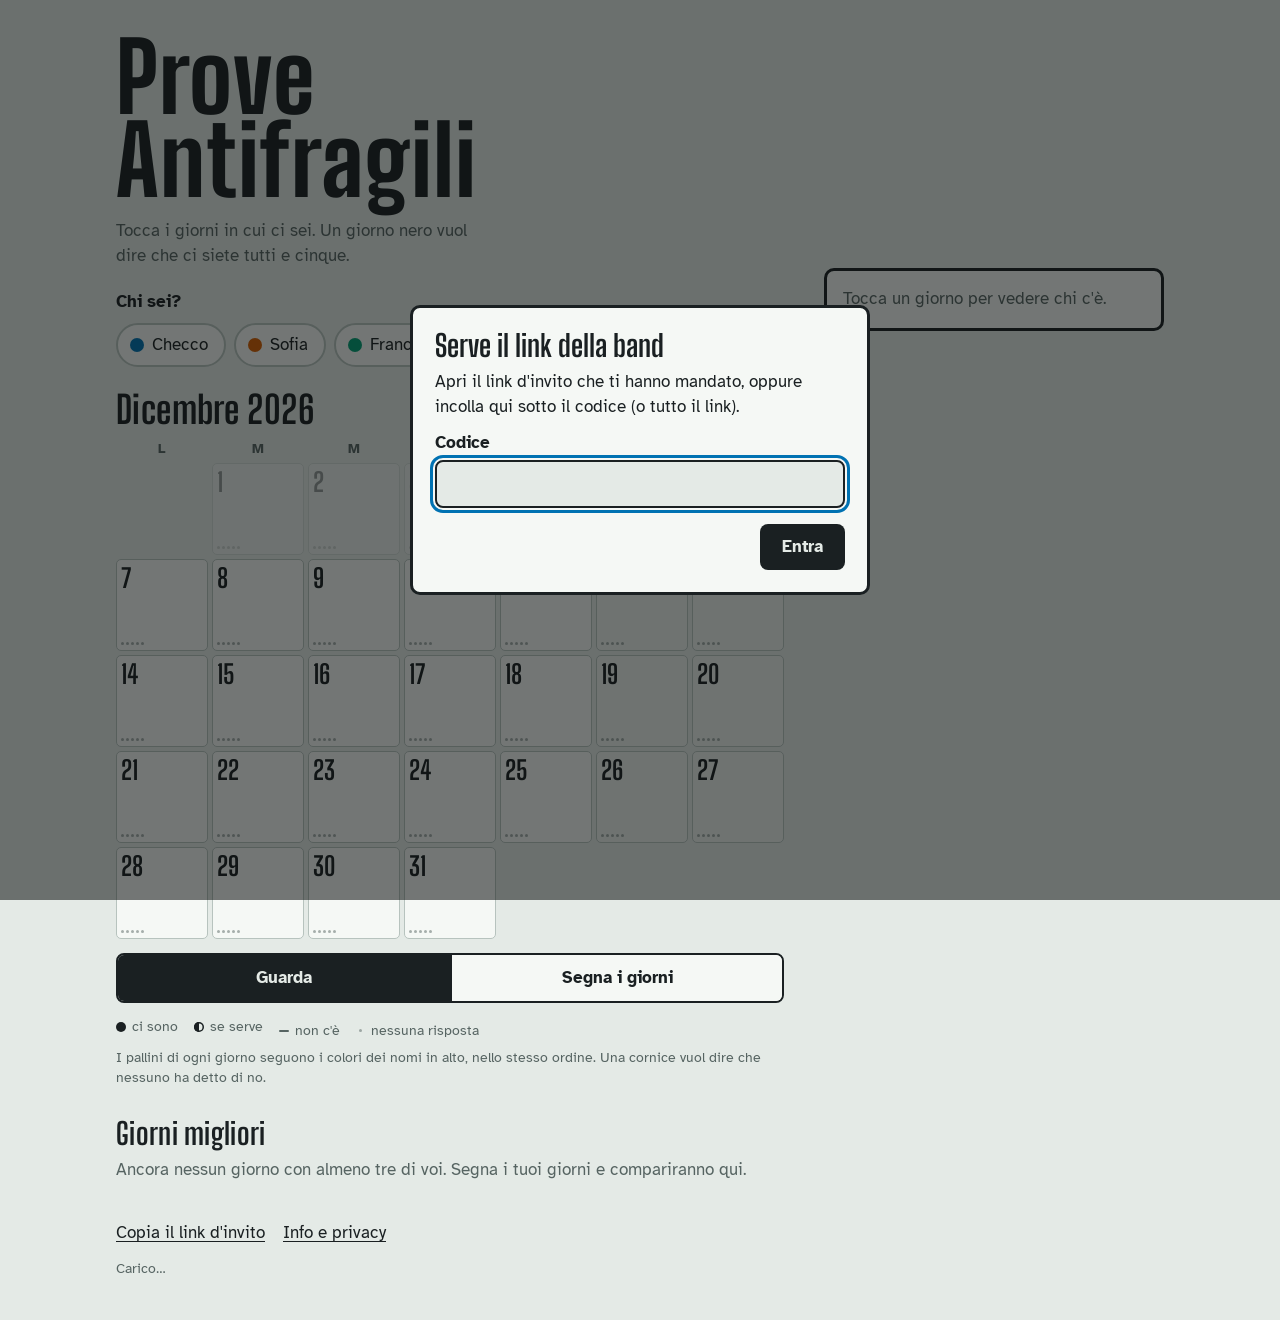
==== index.html @ 20b06afe "Aggiorna il calendario prove" ====
<!doctype html>
<html lang="it">
<head>
<meta charset="utf-8">
<meta name="viewport" content="width=device-width, initial-scale=1, viewport-fit=cover">
<title>App Antifragile</title>
<meta name="description" content="App Antifragile: segna i giorni in cui ci sei per le prove.">
<meta name="robots" content="noindex, nofollow">
<meta property="og:type" content="website">
<meta property="og:site_name" content="Studio Antifragile">
<meta property="og:title" content="App Antifragile">
<meta property="og:description" content="Segna i giorni in cui ci sei: quando si accendono tutte e cinque le luci, si prova.">
<meta property="og:url" content="https://astragiardini-ui.github.io/band-calendario/">
<meta property="og:image" content="https://astragiardini-ui.github.io/band-calendario/og.png">
<meta property="og:image:width" content="1200">
<meta property="og:image:height" content="630">
<meta property="og:image:alt" content="App Antifragile: cinque luci colorate accese e un calendario">
<meta name="twitter:card" content="summary_large_image">
<meta name="referrer" content="no-referrer">
<meta http-equiv="Content-Security-Policy" content="default-src 'self'; connect-src 'self' https://*.supabase.co; img-src 'self' data:; style-src 'self'; script-src 'self'; font-src 'self'; base-uri 'none'; form-action 'none'">
<meta name="theme-color" content="#E4EAE6" media="(prefers-color-scheme: light)">
<meta name="theme-color" content="#161B1A" media="(prefers-color-scheme: dark)">
<link rel="manifest" href="manifest.webmanifest">
<link rel="icon" href="icon.svg" type="image/svg+xml">
<link rel="apple-touch-icon" href="apple-touch-icon.png">
<link rel="preload" href="fonts/bigshoulders-display.woff2" as="font" type="font/woff2" crossorigin>
<link rel="stylesheet" href="app.css?v=bd7cb880fa">
</head>
<body>
<div class="pagina">
  <header class="testata">
    <h1>Prove <span class="riga2">Antifragili</span></h1>
    <p class="guida">Tocca i giorni in cui ci sei. Un giorno nero vuol dire che ci siete tutti e cinque.</p>
  </header>

  <div class="corpo">
    <main>
      <section class="chi-sez" aria-label="Chi sei">
        <span class="chi-label" id="chi-label">Chi sei?</span>
        <p class="chi-nota" id="chi-nota" hidden>Non sei tu? Tocca il tuo nome.</p>
        <div class="chi" id="chi" role="radiogroup" aria-label="Chi sei"></div>
      </section>

      <section class="mese-sez" aria-labelledby="mese-titolo">
        <div class="mese-barra">
          <h2 id="mese-titolo" aria-live="polite"></h2>
          <div class="mese-nav">
            <button type="button" id="prec" class="nav" aria-label="Mese precedente">
              <svg viewBox="0 0 24 24" width="22" height="22" aria-hidden="true"><path d="M15 5l-7 7 7 7" fill="none" stroke="currentColor" stroke-width="2.5" stroke-linecap="round" stroke-linejoin="round"/></svg>
            </button>
            <button type="button" id="succ" class="nav" aria-label="Mese successivo">
              <svg viewBox="0 0 24 24" width="22" height="22" aria-hidden="true"><path d="M9 5l7 7-7 7" fill="none" stroke="currentColor" stroke-width="2.5" stroke-linecap="round" stroke-linejoin="round"/></svg>
            </button>
          </div>
        </div>

        <div class="settimana" aria-hidden="true">
          <span>L</span><span>M</span><span>M</span><span>G</span><span>V</span><span>S</span><span>D</span>
        </div>
        <div id="griglia" class="griglia" role="group" aria-label="Giorni del mese"></div>

        <div class="modo" role="group" aria-label="Come vuoi usare il calendario">
          <button type="button" data-modo="guarda" aria-pressed="true">Guarda</button>
          <button type="button" data-modo="segna" aria-pressed="false">Segna i giorni</button>
        </div>

        <div class="legenda">
          <p>
            <span class="voce"><i class="pip s-si neutro"></i>ci sono</span>
            <span class="voce voce-forse"><i class="pip s-forse neutro"></i>se serve</span>
            <span class="voce"><i class="pip s-no neutro"></i>non c'è</span>
            <span class="voce"><i class="pip s-nd neutro"></i>nessuna risposta</span>
          </p>
          <p>I pallini di ogni giorno seguono i colori dei nomi in alto, nello stesso ordine. Una cornice vuol dire che nessuno ha detto di no.</p>
        </div>
      </section>

      <section class="migliori-sez" aria-labelledby="t-migliori">
        <h2 id="t-migliori">Giorni migliori</h2>
        <ol id="migliori" class="migliori"></ol>
      </section>

      <footer class="piede">
        <button type="button" id="invito-btn" class="testo">Copia il link d'invito</button>
        <button type="button" id="info-btn" class="testo">Info e privacy</button>
        <p id="stato-rete" class="rete" role="status"></p>
      </footer>
    </main>

    <aside id="dock" class="dock" data-stato="vuoto" aria-label="Dettaglio"></aside>
  </div>
</div>

<div id="toast" class="toast" role="status" aria-live="polite" hidden></div>

<dialog id="dlg-codice" aria-labelledby="dlg-codice-t">
  <form method="dialog" id="form-codice">
    <h2 id="dlg-codice-t">Serve il link della band</h2>
    <p>Apri il link d'invito che ti hanno mandato, oppure incolla qui sotto il codice (o tutto il link).</p>
    <label for="campo-codice">Codice</label>
    <input id="campo-codice" type="text" autocomplete="off" autocapitalize="characters" spellcheck="false">
    <p id="errore-codice" class="errore" role="alert" hidden></p>
    <div class="azioni-dlg"><button type="submit" class="primario">Entra</button></div>
  </form>
</dialog>

<dialog id="dlg-info" aria-labelledby="dlg-info-t">
  <h2 id="dlg-info-t">Come funziona</h2>
  <p>Scegli il tuo nome. Poi, per ogni giorno, dici se ci sei, se puoi solo se serve o se non puoi. Gli altri lo vedono subito. Il pulsante «Segna i giorni» serve per riempire il mese in fretta.</p>
  <h3>Cosa viene salvato</h3>
  <p>Il nome che scegli tra i cinque e, per ogni giorno, la tua risposta. Sul tuo telefono restano il nome e il codice del link, così non te li chiede ogni volta: è memoria tecnica del browser, senza cookie e senza tracciamenti.</p>
  <p>I dati stanno su Supabase, in un server a Francoforte (UE). La pagina è ospitata da GitHub Pages, che come ogni sito registra l'indirizzo IP di chi la apre. Niente analytics, niente pubblicità, niente caratteri o script da altri siti.</p>
  <p>Per far togliere le tue risposte scrivi a Franci.</p>
  <p class="piccolo">Caratteri: Big Shoulders Display e Atkinson Hyperlegible, licenza SIL OFL, ospitati qui. Icone: Lucide, licenza ISC.</p>
  <div class="azioni-dlg"><button type="button" id="info-chiudi" class="primario">Chiudi</button></div>
</dialog>

<dialog id="dlg-link" aria-labelledby="dlg-link-t">
  <h2 id="dlg-link-t">Link d'invito</h2>
  <p>Non riesco a copiarlo da solo. Selezionalo e copialo da qui.</p>
  <input id="campo-link" type="text" readonly>
  <div class="azioni-dlg"><button type="button" id="link-chiudi" class="primario">Chiudi</button></div>
</dialog>

<script src="config.js?v=bd7cb880fa"></script>
<script src="app.js?v=bd7cb880fa"></script>
</body>
</html>
---- app.css ----
/* Prove: calendario della band.
   Idea: una parete di sala prove. Ogni persona è una gelatina da luci di palco (un colore).
   Il giorno in cui ci sono tutti e cinque diventa nero e le cinque luci si accendono insieme. */

@font-face {
  font-family: "Big Shoulders Display";
  src: url("fonts/bigshoulders-display.woff2") format("woff2");
  font-weight: 100 900;
  font-display: swap;
}
@font-face {
  font-family: "Atkinson Hyperlegible";
  src: url("fonts/atkinson-regular.woff2") format("woff2");
  font-weight: 400;
  font-display: swap;
}
@font-face {
  font-family: "Atkinson Hyperlegible";
  src: url("fonts/atkinson-bold.woff2") format("woff2");
  font-weight: 700;
  font-display: swap;
}

:root {
  color-scheme: light dark;
  --parete: #e4eae6;
  --carta: #f5f8f5;
  --weekend: #ecf1ed;
  --inchiostro: #1a2022;
  --muto: #566462;
  --linea: #b7c3be;
  --tutti-sfondo: #0b0e0f;
  --tutti-testo: #f5f8f5;
  --gel-0: #0072b2;   /* Checco */
  --gel-1: #d55e00;   /* Sofia  */
  --gel-2: #009e73;   /* Franci */
  --gel-3: #cc79a7;   /* Dave   */
  --gel-4: #e69f00;   /* Mag    */
  --titoli: "Big Shoulders Display", "Arial Narrow", Impact, sans-serif;
  --testo: "Atkinson Hyperlegible", system-ui, -apple-system, "Segoe UI", sans-serif;
  --dock-h: 0px;
}
@media (prefers-color-scheme: dark) {
  :root {
    --parete: #161b1a;
    --carta: #20272a;
    --weekend: #1c2325;
    --inchiostro: #e9efec;
    --muto: #9fb0ac;
    --linea: #33403f;
    --tutti-sfondo: #000;
    --tutti-testo: #f5f8f5;
  }
}

*, *::before, *::after { box-sizing: border-box; }
html { -webkit-text-size-adjust: 100%; }
body {
  margin: 0;
  background: var(--parete);
  color: var(--inchiostro);
  font: 17px/1.45 var(--testo);
  -webkit-tap-highlight-color: transparent;
}
button { font: inherit; color: inherit; cursor: pointer; }
button:disabled { cursor: default; }
:focus-visible { outline: 3px solid var(--gel-0); outline-offset: 2px; }
.visually-hidden {
  position: absolute !important; width: 1px; height: 1px; margin: -1px; padding: 0;
  overflow: hidden; clip: rect(0 0 0 0); white-space: nowrap; border: 0;
}

.pagina {
  max-width: 560px;
  margin: 0 auto;
  padding: 20px max(16px, env(safe-area-inset-right)) calc(32px + var(--dock-h)) max(16px, env(safe-area-inset-left));
}

/* Testata */
.testata h1 {
  margin: 0;
  font: 800 72px/0.86 var(--titoli);
  letter-spacing: 0.01em;
}
.testata h1 .riga2 { display: block; }
.guida { margin: 18px 0 0; max-width: 34ch; color: var(--muto); }

/* Chi sei */
.chi-sez { margin: 22px 0 18px; }
.chi-label { display: block; margin-bottom: 8px; font-weight: 700; }
.chi-label.saluto { margin-bottom: 2px; font: 700 34px/1 var(--titoli); letter-spacing: 0.01em; }
.chi-nota { margin: 0 0 10px; font-size: 15px; color: var(--muto); }

/* Icone degli stati: riempite col colore della persona */
.ico { width: 24px; height: 24px; fill: var(--gel, transparent); stroke: currentColor; stroke-width: 1.8;
  stroke-linecap: round; stroke-linejoin: round; flex: none; }
.chi { display: flex; flex-wrap: wrap; gap: 8px; }
.persona-btn {
  display: inline-flex; align-items: center; gap: 8px;
  min-height: 44px; padding: 0 16px 0 12px;
  background: var(--carta);
  border: 2px solid var(--linea);
  border-radius: 999px;
}
.persona-btn[aria-checked="true"] {
  background: var(--inchiostro);
  color: var(--parete);
  border-color: var(--inchiostro);
  font-weight: 700;
}
.pallino { width: 14px; height: 14px; border-radius: 50%; background: var(--gel); flex: none; }
[data-p="0"] { --gel: var(--gel-0); }
[data-p="1"] { --gel: var(--gel-1); }
[data-p="2"] { --gel: var(--gel-2); }
[data-p="3"] { --gel: var(--gel-3); }
[data-p="4"] { --gel: var(--gel-4); }

/* Mese */
.mese-barra { display: flex; align-items: flex-end; justify-content: space-between; gap: 12px; margin-bottom: 10px; }
.mese-barra h2 { margin: 0; font: 700 38px/1 var(--titoli); letter-spacing: 0.01em; }
.mese-nav { display: flex; gap: 8px; }
.nav {
  display: grid; place-items: center; width: 44px; height: 44px;
  background: var(--carta); border: 2px solid var(--linea); border-radius: 8px;
}
.nav:disabled { opacity: 0.35; }

.settimana, .griglia { display: grid; grid-template-columns: repeat(7, minmax(0, 1fr)); gap: 4px; }
.settimana { margin-bottom: 4px; text-align: center; font-weight: 700; font-size: 14px; color: var(--muto); }

/* Giorno */
.giorno {
  position: relative;
  display: flex; flex-direction: column; justify-content: space-between;
  aspect-ratio: 5 / 6; min-height: 54px; padding: 5px 4px;
  text-align: left;
  background: var(--carta);
  border: 1px solid var(--linea);
  border-radius: 5px;
}
.giorno.we { background: var(--weekend); }
.giorno .num { font: 700 22px/1 var(--titoli); }
.giorno .mio { position: absolute; top: 4px; right: 4px; line-height: 0; }
.giorno .mio .ico { width: 15px; height: 15px; stroke-width: 2; }
.giorno.oggi .num { text-decoration: underline; text-decoration-thickness: 3px; text-underline-offset: 3px; }
.giorno.passato { opacity: 0.4; }
.giorno.fattibile { box-shadow: inset 0 0 0 2px var(--inchiostro); border-color: var(--inchiostro); }
.giorno.tutti {
  background: var(--tutti-sfondo); color: var(--tutti-testo); border-color: var(--tutti-sfondo);
  box-shadow: 0 0 0 1px var(--inchiostro);
}
.giorno.sel { outline: 3px solid var(--inchiostro); outline-offset: 2px; }
.giorno.sel:focus-visible { outline-color: var(--gel-0); }
.vuoto { visibility: hidden; }

/* Pallini: la forma dice lo stato, il colore dice chi */
.pips { display: flex; align-items: center; gap: 2px; }
.pip {
  display: block; flex: 1 1 0; max-width: 9px; aspect-ratio: 1; border-radius: 50%;
}
.pip.neutro { --gel: var(--inchiostro); flex: none; width: 10px; max-width: none; }
.pip.s-si { background: var(--gel); }
.pip.s-forse { background: linear-gradient(90deg, var(--gel) 50%, transparent 50%); box-shadow: inset 0 0 0 1.5px var(--gel); }
.pip.s-no { aspect-ratio: auto; height: 2px; border-radius: 1px; background: var(--muto); }
.pip.neutro.s-no { height: 2px; width: 10px; }
.pip.s-nd { flex: none; width: 3px; height: 3px; margin: 0 auto; background: var(--muto); opacity: 0.5; }
.pip.neutro.s-nd { margin: 0 3px; }
.giorno.tutti .pip.s-si { box-shadow: 0 0 6px 1px var(--gel); }

/* Modo */
.modo { display: grid; grid-template-columns: 1fr 1fr; gap: 0; margin: 14px 0 0; border: 2px solid var(--inchiostro); border-radius: 8px; overflow: hidden; }
.modo button { min-height: 46px; background: var(--carta); border: 0; font-weight: 700; }
.modo button + button { border-left: 2px solid var(--inchiostro); }
.modo button[aria-pressed="true"] { background: var(--inchiostro); color: var(--parete); }

/* Legenda */
.legenda { margin-top: 14px; font-size: 14px; color: var(--muto); }
.legenda p { margin: 0 0 6px; }
.legenda .voce { display: inline-flex; align-items: center; gap: 6px; margin-right: 12px; white-space: nowrap; }
.sx-nascosto .voce-forse { display: none; }

/* Giorni migliori */
.migliori-sez { margin-top: 30px; }
.migliori-sez h2 { margin: 0 0 10px; font: 700 30px/1 var(--titoli); letter-spacing: 0.01em; }
.migliori { list-style: none; margin: 0; padding: 0; display: grid; gap: 6px; }
.migliori .vuoto-msg { color: var(--muto); }
.migliore {
  display: grid; grid-template-columns: auto 1fr; gap: 2px 14px; align-items: center; width: 100%;
  padding: 10px 12px; text-align: left;
  background: var(--carta); border: 1px solid var(--linea); border-radius: 6px;
}
.migliore .quando { font: 700 24px/1 var(--titoli); grid-row: span 2; min-width: 4.4em; }
.migliore .quanti { font-weight: 700; }
.migliore .manca { color: var(--muto); font-size: 15px; }
.migliore.tutti { background: var(--tutti-sfondo); color: var(--tutti-testo); border-color: var(--tutti-sfondo); }
.migliore.tutti .manca { color: inherit; opacity: 0.8; }

/* Piede */
.piede { margin-top: 28px; display: flex; flex-wrap: wrap; gap: 4px 18px; }
.testo { background: none; border: 0; padding: 10px 0; min-height: 44px; text-decoration: underline; text-underline-offset: 3px; }
.rete { flex-basis: 100%; margin: 0; font-size: 14px; color: var(--muto); }
.rete.problema { color: var(--inchiostro); font-weight: 700; }

/* Dock: dettaglio del giorno / pennello */
.dock {
  position: fixed; left: 0; right: 0; bottom: 0; z-index: 20;
  max-width: 600px; margin: 0 auto;
  padding: 12px max(16px, env(safe-area-inset-right)) calc(12px + env(safe-area-inset-bottom)) max(16px, env(safe-area-inset-left));
  background: var(--carta);
  border-top: 3px solid var(--inchiostro);
}
.dock[data-stato="vuoto"] { display: none; }
.dock-testa { display: flex; align-items: baseline; justify-content: space-between; gap: 10px; }
.dock-data { font: 700 26px/1.05 var(--titoli); letter-spacing: 0.01em; }
.dock-chiudi { flex: none; width: 40px; height: 40px; margin: -6px -8px 0 0; background: none; border: 0; font-size: 28px; line-height: 1; }
.dock-sintesi { margin: 2px 0 8px; color: var(--muto); font-size: 15px; }
.dock-persone { display: flex; flex-wrap: wrap; gap: 6px; margin: 0 0 10px; padding: 0; list-style: none; }
.chip { display: inline-flex; align-items: center; gap: 6px; padding: 4px 10px 4px 8px; border: 1px solid var(--linea); border-radius: 999px; font-size: 15px; }
.chip.st-nd { color: var(--muto); }
.chip .pallino { width: 10px; height: 10px; }
.chip .ico { width: 17px; height: 17px; stroke-width: 2; }
.chip.st-nd .pallino { opacity: 0.4; }
.azioni { display: grid; grid-template-columns: repeat(3, 1fr); gap: 8px; }
.azioni.due { grid-template-columns: repeat(2, 1fr); }
.azione {
  display: flex; flex-direction: column; align-items: center; justify-content: center; gap: 2px;
  min-height: 62px; padding: 6px 4px;
  background: var(--parete); border: 2px solid var(--linea); border-radius: 10px;
  font-size: 15px; font-weight: 700;
}
.azione .ico { width: 28px; height: 28px; }
.azione[aria-pressed="true"] .ico { stroke: var(--parete); }
.azione[aria-pressed="true"] { background: var(--inchiostro); color: var(--parete); border-color: var(--inchiostro); }
.dock-nota { margin: 10px 0 0; font-size: 15px; color: var(--muto); }
.dock-chi { display: flex; flex-wrap: wrap; gap: 8px; }
.dock-vuoto { margin: 0; color: var(--muto); }
.dock .fatto { margin-top: 10px; min-height: 44px; padding: 0 18px; background: none; border: 2px solid var(--inchiostro); border-radius: 8px; font-weight: 700; }

/* Avvisi e finestre */
.toast {
  position: fixed; left: 50%; bottom: calc(var(--dock-h) + 16px + env(safe-area-inset-bottom)); transform: translateX(-50%); z-index: 40;
  max-width: min(90vw, 420px); padding: 12px 16px;
  background: var(--inchiostro); color: var(--parete); border-radius: 8px; font-weight: 700; text-align: center;
}
dialog {
  width: min(92vw, 460px); padding: 22px; border: 3px solid var(--inchiostro); border-radius: 10px;
  background: var(--carta); color: var(--inchiostro);
}
dialog::backdrop { background: rgb(10 14 14 / 0.55); }
dialog h2 { margin: 0 0 10px; font: 700 30px/1 var(--titoli); }
dialog h3 { margin: 16px 0 4px; font-size: 17px; }
dialog p { margin: 0 0 10px; }
dialog .piccolo { font-size: 14px; color: var(--muto); }
dialog label { display: block; margin: 12px 0 4px; font-weight: 700; }
dialog input {
  width: 100%; min-height: 48px; padding: 0 12px;
  font: 700 20px/1 var(--testo); letter-spacing: 0.06em;
  background: var(--parete); color: var(--inchiostro); border: 2px solid var(--inchiostro); border-radius: 8px;
}
.errore { margin: 8px 0 0; font-weight: 700; }
.azioni-dlg { display: flex; justify-content: flex-end; margin-top: 16px; }
.primario { min-height: 46px; padding: 0 22px; background: var(--inchiostro); color: var(--parete); border: 0; border-radius: 8px; font-weight: 700; }

/* Schermi larghi: calendario a sinistra, dettaglio sempre visibile a destra */
@media (min-width: 900px) {
  .pagina { max-width: 1080px; padding-top: 36px; }
  .testata h1 { font-size: 96px; }
  .corpo { display: grid; grid-template-columns: minmax(0, 1fr) 340px; gap: 40px; align-items: start; }
  .giorno { aspect-ratio: 1; }
  .giorno .num { font-size: 26px; }
  .pip { max-width: 12px; }
  .dock, .dock[data-stato="vuoto"] {
    display: block; position: sticky; top: 24px; bottom: auto; max-width: none; margin: 0;
    padding: 16px; border: 3px solid var(--inchiostro); border-radius: 10px;
  }
  .pagina { padding-bottom: 40px; }
  .toast { bottom: 24px; }
}

@media (prefers-reduced-motion: reduce) { * { transition: none !important; animation: none !important; } }
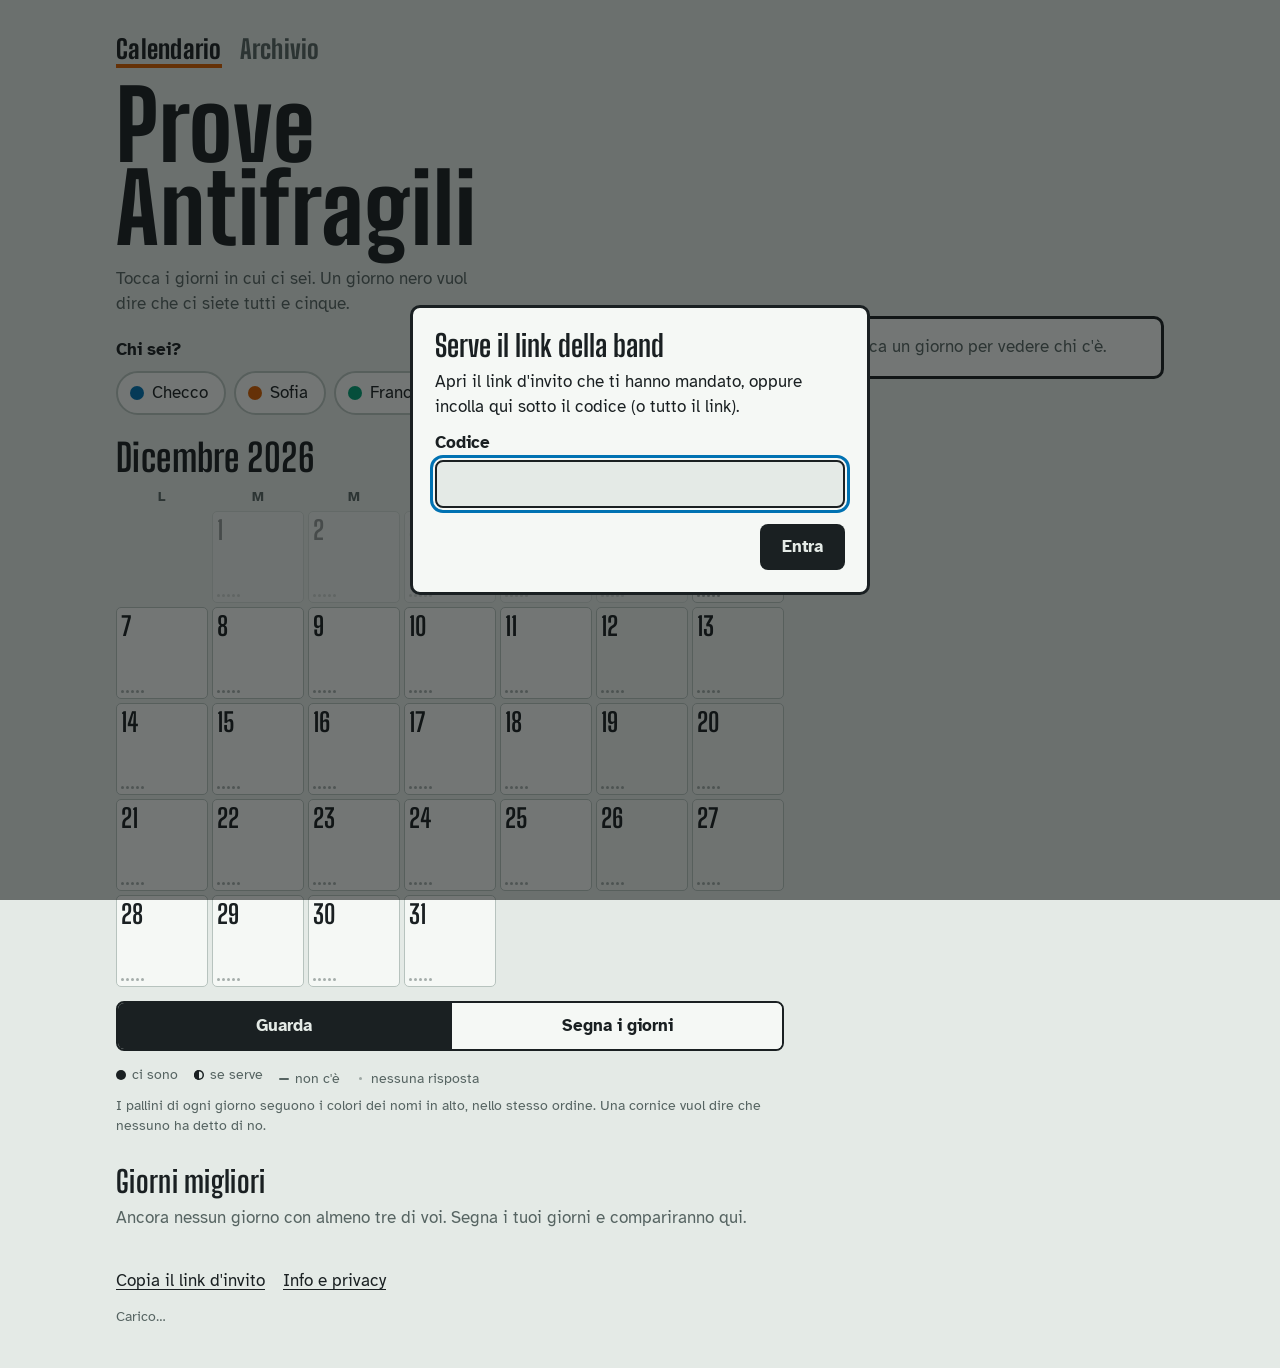
==== commit a9562b21: "Aggiorna il calendario prove" ====
--- a/index.html
+++ b/index.html
@@ -24,10 +24,14 @@
 <link rel="icon" href="icon.svg" type="image/svg+xml">
 <link rel="apple-touch-icon" href="apple-touch-icon.png">
 <link rel="preload" href="fonts/bigshoulders-display.woff2" as="font" type="font/woff2" crossorigin>
-<link rel="stylesheet" href="app.css?v=bd7cb880fa">
+<link rel="stylesheet" href="app.css?v=310158cb92">
 </head>
 <body>
 <div class="pagina">
+  <nav class="sezioni" aria-label="Sezioni dell'app">
+    <a href="./" aria-current="page">Calendario</a>
+    <a href="archivio.html">Archivio</a>
+  </nav>
   <header class="testata">
     <h1>Prove <span class="riga2">Antifragili</span></h1>
     <p class="guida">Tocca i giorni in cui ci sei. Un giorno nero vuol dire che ci siete tutti e cinque.</p>
@@ -122,7 +126,7 @@
   <div class="azioni-dlg"><button type="button" id="link-chiudi" class="primario">Chiudi</button></div>
 </dialog>
 
-<script src="config.js?v=bd7cb880fa"></script>
-<script src="app.js?v=bd7cb880fa"></script>
+<script src="config.js?v=310158cb92"></script>
+<script src="app.js?v=310158cb92"></script>
 </body>
 </html>
--- a/app.css
+++ b/app.css
@@ -278,3 +278,9 @@
 }
 
 @media (prefers-reduced-motion: reduce) { * { transition: none !important; animation: none !important; } }
+
+/* Sezioni dell'app: Calendario e Archivio */
+.sezioni { display: flex; gap: 18px; margin: 0 0 16px; }
+.sezioni a { padding-bottom: 2px; font: 800 26px/1 var(--titoli); letter-spacing: 0.01em; color: var(--muto); text-decoration: none; border-bottom: 4px solid transparent; }
+.sezioni a[aria-current="page"] { color: var(--inchiostro); border-bottom-color: var(--gel-1); }
+.sezioni a:hover { color: var(--inchiostro); }
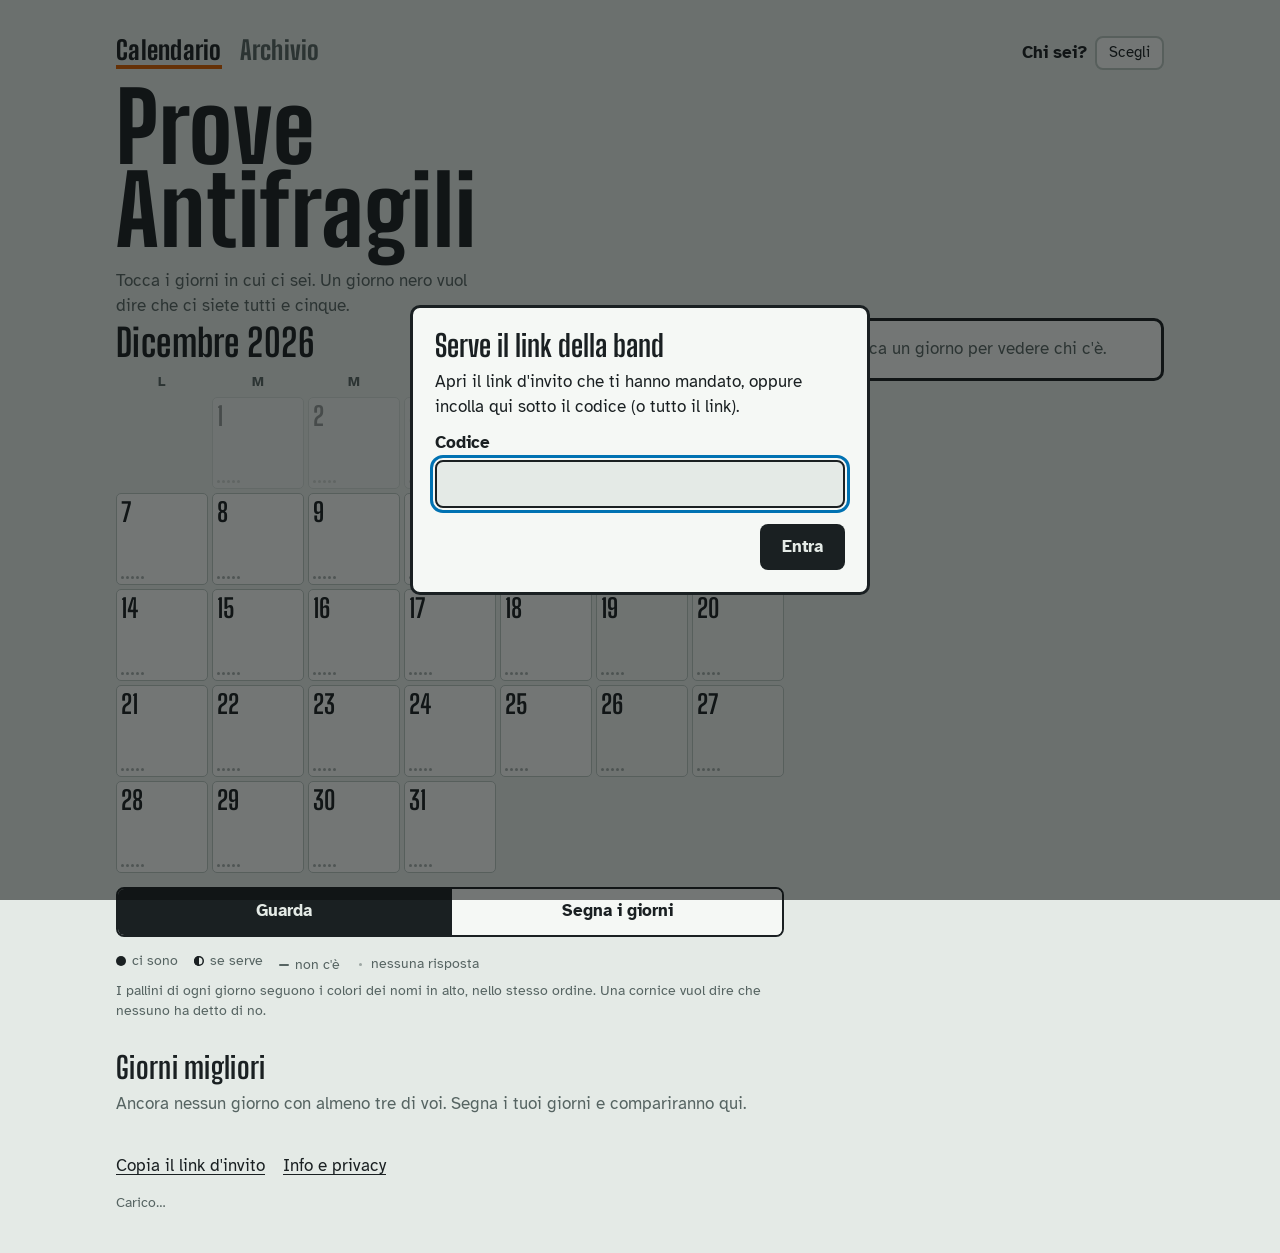
==== commit f30a406b: "Aggiorna il calendario prove" ====
--- a/index.html
+++ b/index.html
@@ -24,14 +24,20 @@
 <link rel="icon" href="icon.svg" type="image/svg+xml">
 <link rel="apple-touch-icon" href="apple-touch-icon.png">
 <link rel="preload" href="fonts/bigshoulders-display.woff2" as="font" type="font/woff2" crossorigin>
-<link rel="stylesheet" href="app.css?v=310158cb92">
+<link rel="stylesheet" href="app.css?v=5977df4ddf">
 </head>
 <body>
 <div class="pagina">
-  <nav class="sezioni" aria-label="Sezioni dell'app">
-    <a href="./" aria-current="page">Calendario</a>
-    <a href="archivio.html">Archivio</a>
-  </nav>
+  <div class="sopra">
+    <nav class="sezioni" aria-label="Sezioni dell'app">
+      <a href="./" aria-current="page">Calendario</a>
+      <a href="archivio.html">Archivio</a>
+    </nav>
+    <div class="io-box">
+      <span id="io-nome" class="io-nome"></span>
+      <button type="button" id="cambia-io" class="cambia-io">Cambia</button>
+    </div>
+  </div>
   <header class="testata">
     <h1>Prove <span class="riga2">Antifragili</span></h1>
     <p class="guida">Tocca i giorni in cui ci sei. Un giorno nero vuol dire che ci siete tutti e cinque.</p>
@@ -39,11 +45,6 @@
 
   <div class="corpo">
     <main>
-      <section class="chi-sez" aria-label="Chi sei">
-        <span class="chi-label" id="chi-label">Chi sei?</span>
-        <p class="chi-nota" id="chi-nota" hidden>Non sei tu? Tocca il tuo nome.</p>
-        <div class="chi" id="chi" role="radiogroup" aria-label="Chi sei"></div>
-      </section>
 
       <section class="mese-sez" aria-labelledby="mese-titolo">
         <div class="mese-barra">
@@ -97,6 +98,12 @@
 
 <div id="toast" class="toast" role="status" aria-live="polite" hidden></div>
 
+<dialog id="dlg-chi" class="dlg-chi" aria-labelledby="chi-label">
+  <h2 id="chi-label">Ciao, chi sei?</h2>
+  <p class="piccolo">Si sceglie una volta: lo ricordo su questo telefono. Se sbagli, tocca «Cambia» in alto a destra.</p>
+  <div class="chi" id="chi" role="radiogroup" aria-labelledby="chi-label"></div>
+</dialog>
+
 <dialog id="dlg-codice" aria-labelledby="dlg-codice-t">
   <form method="dialog" id="form-codice">
     <h2 id="dlg-codice-t">Serve il link della band</h2>
@@ -126,7 +133,7 @@
   <div class="azioni-dlg"><button type="button" id="link-chiudi" class="primario">Chiudi</button></div>
 </dialog>
 
-<script src="config.js?v=310158cb92"></script>
-<script src="app.js?v=310158cb92"></script>
+<script src="config.js?v=5977df4ddf"></script>
+<script src="app.js?v=5977df4ddf"></script>
 </body>
 </html>
--- a/app.css
+++ b/app.css
@@ -280,7 +280,23 @@
 @media (prefers-reduced-motion: reduce) { * { transition: none !important; animation: none !important; } }
 
 /* Sezioni dell'app: Calendario e Archivio */
-.sezioni { display: flex; gap: 18px; margin: 0 0 16px; }
+.sezioni { display: flex; gap: 18px; }
 .sezioni a { padding-bottom: 2px; font: 800 26px/1 var(--titoli); letter-spacing: 0.01em; color: var(--muto); text-decoration: none; border-bottom: 4px solid transparent; }
 .sezioni a[aria-current="page"] { color: var(--inchiostro); border-bottom-color: var(--gel-1); }
 .sezioni a:hover { color: var(--inchiostro); }
+
+.sopra { display: flex; align-items: center; justify-content: space-between; gap: 10px; margin: 0 0 16px; }
+.io-box { display: flex; align-items: center; gap: 8px; }
+.io-nome { display: inline-flex; align-items: center; gap: 7px; font-weight: 700; white-space: nowrap; }
+.io-nome .pallino { width: 12px; height: 12px; }
+.cambia-io { min-height: 34px; padding: 0 12px; background: var(--carta); border: 2px solid var(--linea); border-radius: 8px; font-size: 15px; }
+.dlg-chi .chi { display: grid; grid-template-columns: 1fr 1fr; gap: 10px; margin-top: 12px; }
+.dlg-chi .persona-btn { min-height: 54px; font-size: 18px; }
+@media (max-width: 440px) {
+  .sopra { flex-wrap: wrap; row-gap: 6px; }
+  .io-box { margin-left: auto; }
+  .sezioni { gap: 14px; }
+  .sezioni a { font-size: 22px; }
+  .io-nome .ciao { display: none; }
+  .cambia-io { min-height: 32px; padding: 0 10px; font-size: 14px; }
+}
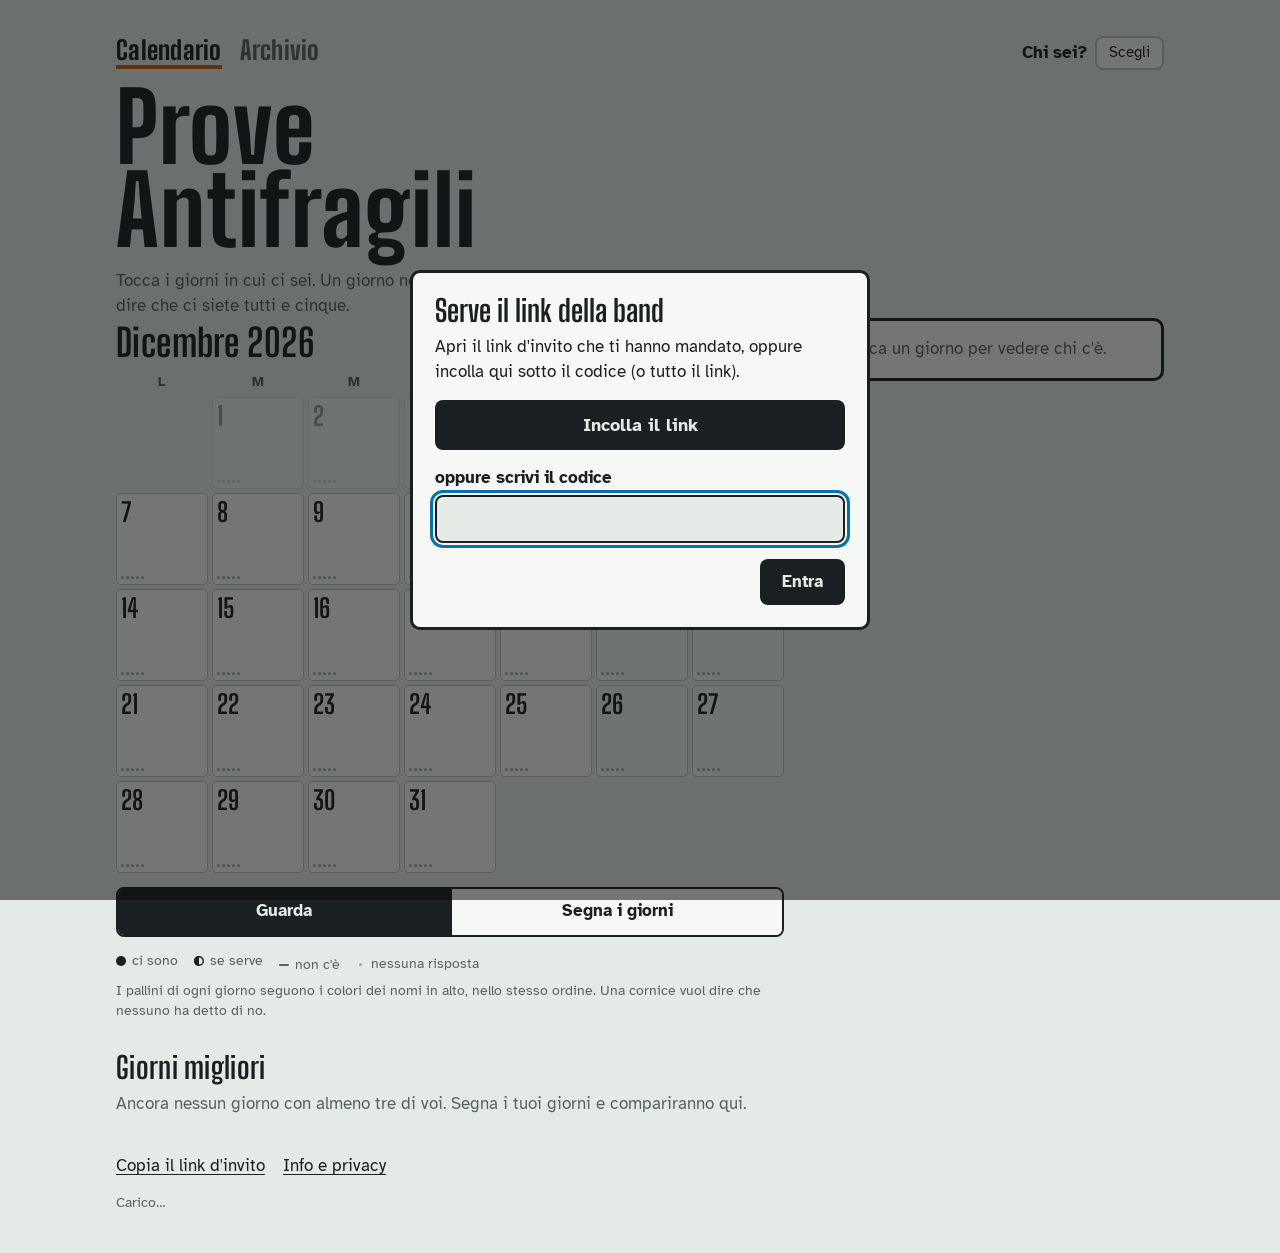
==== commit 1761605b: "Aggiorna il calendario prove" ====
--- a/index.html
+++ b/index.html
@@ -24,7 +24,7 @@
 <link rel="icon" href="icon.svg" type="image/svg+xml">
 <link rel="apple-touch-icon" href="apple-touch-icon.png">
 <link rel="preload" href="fonts/bigshoulders-display.woff2" as="font" type="font/woff2" crossorigin>
-<link rel="stylesheet" href="app.css?v=5977df4ddf">
+<link rel="stylesheet" href="app.css?v=448b89bce7">
 </head>
 <body>
 <div class="pagina">
@@ -107,8 +107,9 @@
 <dialog id="dlg-codice" aria-labelledby="dlg-codice-t">
   <form method="dialog" id="form-codice">
     <h2 id="dlg-codice-t">Serve il link della band</h2>
-    <p>Apri il link d'invito che ti hanno mandato, oppure incolla qui sotto il codice (o tutto il link).</p>
-    <label for="campo-codice">Codice</label>
+    <p id="spiega-codice">Apri il link d'invito che ti hanno mandato, oppure incolla qui sotto il codice (o tutto il link).</p>
+    <button type="button" id="incolla-codice" class="primario incolla">Incolla il link</button>
+    <label for="campo-codice">oppure scrivi il codice</label>
     <input id="campo-codice" type="text" autocomplete="off" autocapitalize="characters" spellcheck="false">
     <p id="errore-codice" class="errore" role="alert" hidden></p>
     <div class="azioni-dlg"><button type="submit" class="primario">Entra</button></div>
@@ -133,7 +134,7 @@
   <div class="azioni-dlg"><button type="button" id="link-chiudi" class="primario">Chiudi</button></div>
 </dialog>
 
-<script src="config.js?v=5977df4ddf"></script>
-<script src="app.js?v=5977df4ddf"></script>
+<script src="config.js?v=448b89bce7"></script>
+<script src="app.js?v=448b89bce7"></script>
 </body>
 </html>
--- a/app.css
+++ b/app.css
@@ -300,3 +300,5 @@
   .io-nome .ciao { display: none; }
   .cambia-io { min-height: 32px; padding: 0 10px; font-size: 14px; }
 }
+
+.incolla { width: 100%; min-height: 50px; margin: 6px 0 4px; font-size: 18px; }
